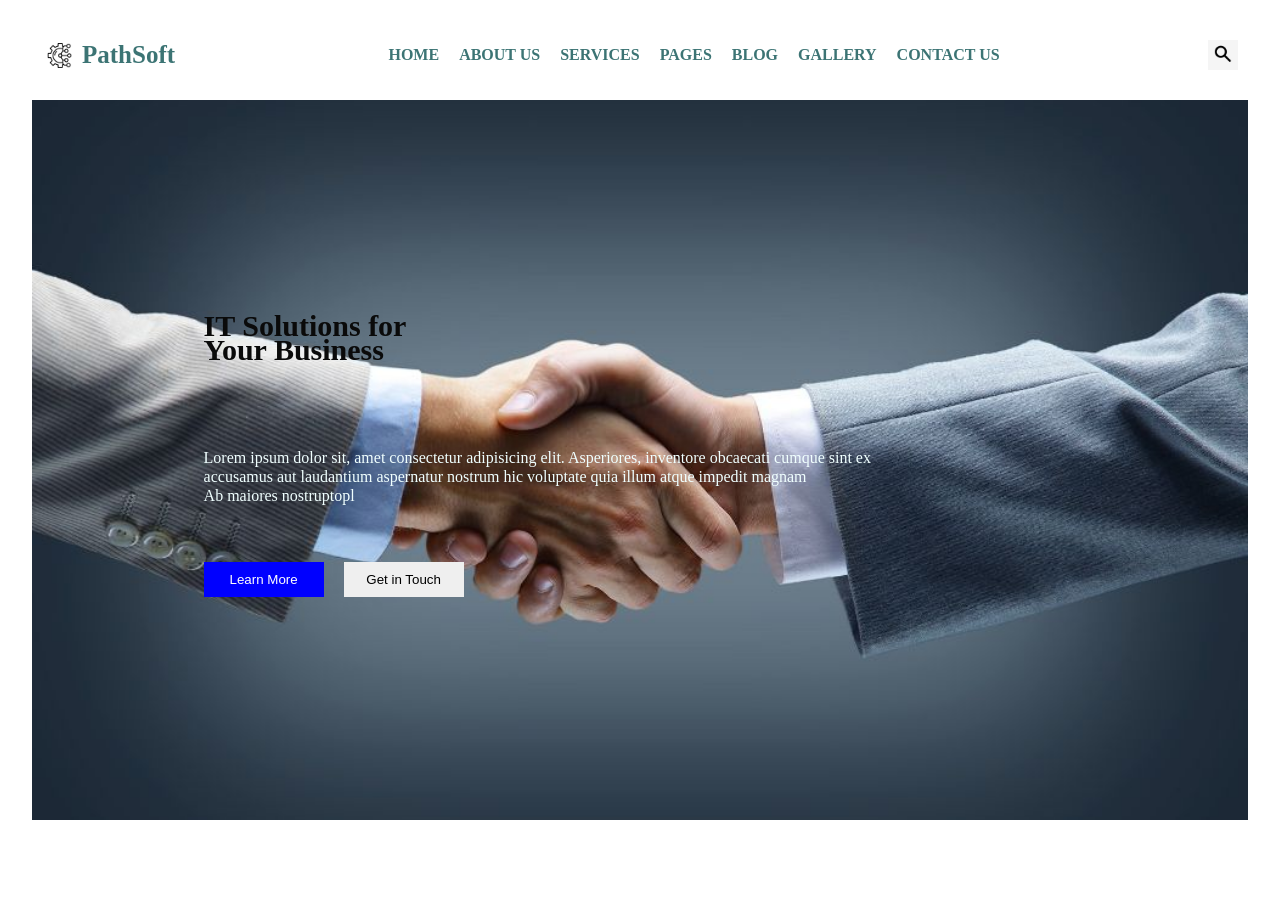
==== business.html @ 7b30dca0 "nav bar,links and hero section" ====
<!doctype html>
<html lang="en">
  <head>
    <meta charset="UTF-8" />
    <meta name="viewport" content="width=device-width, initial-scale=1.0" />
    <title>Document</title>
    <link rel="stylesheet" href="business.css" />
  </head>
  <body>
    <!-- MAIN CONTAINER -->
    <div class="main-container">
      <!-- NAV BAR -->
      <nav class="nav-bar">
        <div class="logo">
          <img class="nav-logo" src="asserts\images\hero logo.jpg" alt="" />
          <!-- <svg
              xmlns="http://www.w3.org/2000/svg"
              width="24"
              height="24"
              viewBox="0 0 24 24"
              fill="none"
              stroke="currentColor"
              stroke-width="2"
              stroke-linecap="round"
              stroke-linejoin="round"
              class="lucide lucide-chess-queen-icon lucide-chess-queen"
            >
              <path
                d="M4 20a2 2 0 0 1 2-2h12a2 2 0 0 1 2 2v1a1 1 0 0 1-1 1H5a1 1 0 0 1-1-1z"
              />
              <path
                d="m12.474 5.943 1.567 5.34a1 1 0 0 0 1.75.328l2.616-3.402"
              />
              <path d="m20 9-3 9" />
              <path
                d="m5.594 8.209 2.615 3.403a1 1 0 0 0 1.75-.329l1.567-5.34"
              />
              <path d="M7 18 4 9" />
              <circle cx="12" cy="4" r="2" />
              <circle cx="20" cy="7" r="2" />
              <circle cx="4" cy="7" r="2" />
            </svg> -->

          <h1>PathSoft</h1>
        </div>
        <!-- NAV LINKS -->

        <ul class="nav-links">
          <li>HOME</li>
          <li>ABOUT US</li>
          <li>SERVICES</li>
          <li>PAGES</li>
          <li>BLOG</li>
          <li>GALLERY</li>
          <li>CONTACT US</li>
        </ul>

        <img class="nav-image" src="asserts\images\search icon.jpg" alt="" />
      </nav>
      <!-- HERO IMAGE -->
      <div class="hero-section">
        <div class="hero-content">
          <h3>IT Solutions for <br />Your Business</h3>
          <p>
            Lorem ipsum dolor sit, amet consectetur adipisicing elit.
            Asperiores, inventore obcaecati cumque sint ex <br />
            accusamus aut laudantium aspernatur nostrum hic voluptate quia illum
            atque impedit magnam <br />
            Ab maiores nostruptopl
          </p>
          <div class="hero-buttons">
            <button class="button-1">Learn More</button>
            <button class="button-2">Get in Touch</button>
          </div>
        </div>
      </div>
    </div>
  </body>
</html>
---- business.css ----
body {
  margin: 0;
  padding: 0;
  box-sizing: border-box;
  /* background-color: black; */
}
.main-container {
  max-width: 100%;
  width: 95%;
  padding: 0;
  margin: 10px auto;
}
.nav-bar {
  /* background-color: aqua; */
  display: flex;
  align-items: center;
  justify-content: space-between;
  padding: 10px;
}
.logo {
  display: flex;
  align-items: center;
  justify-content: center;
  /* gap: 10px; */
}
.logo h1 {
  padding: 5px;
  margin: 0;
  font-size: 25px;
  color: rgb(60, 116, 116);
}

.nav-logo {
  width: 25px;
  height: 25px;
  margin: 5px;
}
.nav-links {
  display: flex;
  justify-content: center;
  align-items: center;
  list-style: none;
  gap: 20px;
  font-weight: bold;
  padding: 10px;
  color: rgb(60, 116, 116);
  /* border-bottom: 2px solid transparent; */

  transition: 0.3s;
}
@media (max-width: 820px) {
  .nav-bar {
    background-color: rgb(190, 231, 231);
    display: flex;
    flex-direction: column;
    align-items: self-start;
    justify-content: space-between;
    padding: 10px;
    /* display: none; */
    margin: 0;
  }

  .nav-links {
    /* display: flex; */
    flex-direction: column;
    /* justify-content: center; */
    /* align-items: center; */
    list-style: none;
    gap: 20px;
    font-weight: bold;
    padding: 10px;
    color: rgb(60, 116, 116);
    /* border-bottom: 2px solid transparent; */

    transition: 0.3s;
  }
  .nav-image {
    width: 30px;
    display: none;
  }
}

.nav-links li:hover {
  text-decoration: underline;
  transform: scale(1.1);
  color: rgb(26, 82, 155);
  cursor: pointer;
}
.nav-links li:active {
  color: rgb(25, 26, 27);
}

.nav-image {
  width: 30px;
}
.hero-section {
  background-image: url(asserts/images/homepic.jpg);
  background-size: cover;
  background-position: center;
  background-repeat: no-repeat;
  height: 80vh;
  position: relative;
}
.hero-content {
  display: flex;
  flex-direction: column;
  position: absolute;
  left: 10%;
  top: 20%;
  justify-content: center;
  padding: 20px;
  margin: auto 10px;
  color: rgb(10, 10, 10);
}
.hero-content h3 {
  line-height: 1.5rem;
  font-size: 30px;
  /* color: black; */
  padding: 20px;
}
.hero-content p {
  line-height: 1.2rem;
  padding: 20px;
  color: azure;
}
.hero-buttons {
  display: flex;
  gap: 20px;
  padding: 20px;
}
button {
  width: 120px;
  padding: 10px;
  border: none;
}
.button-1 {
  background-color: blue;
  color: white;
}
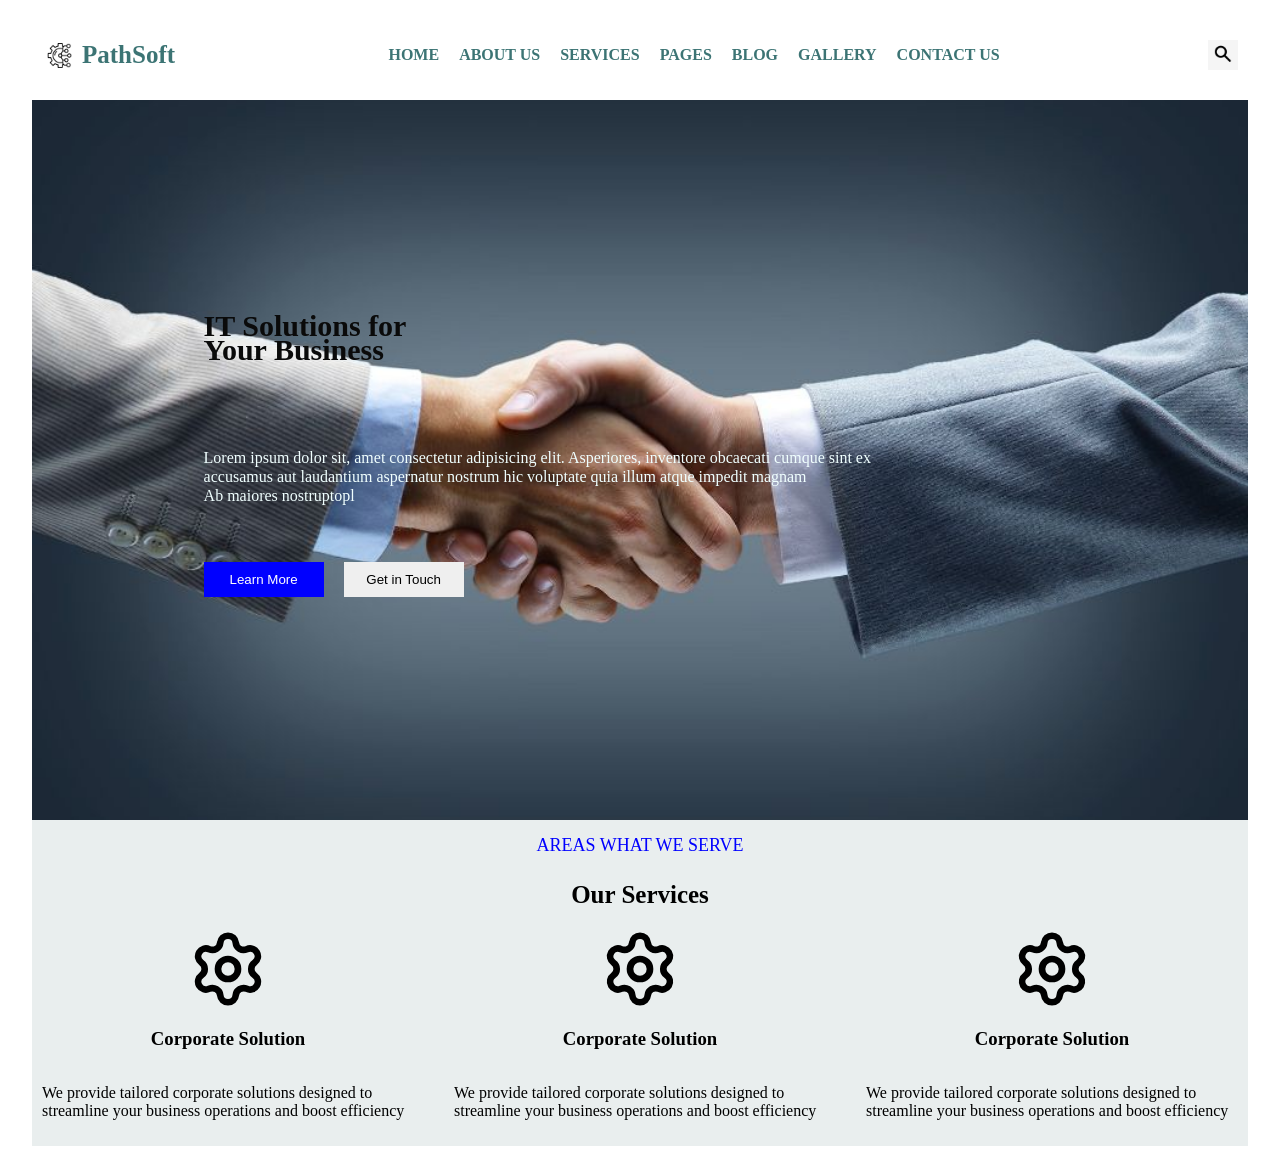
==== commit 20780231: "cards" ====
--- a/business.html
+++ b/business.html
@@ -74,6 +74,99 @@
           </div>
         </div>
       </div>
+      <!-- SECTION 2 -->
+      <div class="section-2">
+        <div class="top-content">
+          <p>AREAS WHAT WE SERVE</p>
+          <h1>Our Services</h1>
+        </div>
+        <!-- CARDS -->
+        <div class="cards-container">
+          <!-- CARD 1 -->
+
+          <div class="card">
+            <div class="card-1-content">
+              <svg
+                xmlns="http://www.w3.org/2000/svg"
+                width="24"
+                height="24"
+                viewBox="0 0 24 24"
+                fill="none"
+                stroke="currentColor"
+                stroke-width="2"
+                stroke-linecap="round"
+                stroke-linejoin="round"
+                class="lucide lucide-settings-icon lucide-settings"
+              >
+                <path
+                  d="M9.671 4.136a2.34 2.34 0 0 1 4.659 0 2.34 2.34 0 0 0 3.319 1.915 2.34 2.34 0 0 1 2.33 4.033 2.34 2.34 0 0 0 0 3.831 2.34 2.34 0 0 1-2.33 4.033 2.34 2.34 0 0 0-3.319 1.915 2.34 2.34 0 0 1-4.659 0 2.34 2.34 0 0 0-3.32-1.915 2.34 2.34 0 0 1-2.33-4.033 2.34 2.34 0 0 0 0-3.831A2.34 2.34 0 0 1 6.35 6.051a2.34 2.34 0 0 0 3.319-1.915"
+                />
+                <circle cx="12" cy="12" r="3" />
+              </svg>
+              <h3>Corporate Solution</h3>
+              <p>
+                We provide tailored corporate solutions designed to streamline
+                your business operations and boost efficiency
+              </p>
+            </div>
+          </div>
+          <!-- CARD 2 -->
+          <div class="card">
+            <div class="card-1-content">
+              <svg
+                xmlns="http://www.w3.org/2000/svg"
+                width="24"
+                height="24"
+                viewBox="0 0 24 24"
+                fill="none"
+                stroke="currentColor"
+                stroke-width="2"
+                stroke-linecap="round"
+                stroke-linejoin="round"
+                class="lucide lucide-settings-icon lucide-settings"
+              >
+                <path
+                  d="M9.671 4.136a2.34 2.34 0 0 1 4.659 0 2.34 2.34 0 0 0 3.319 1.915 2.34 2.34 0 0 1 2.33 4.033 2.34 2.34 0 0 0 0 3.831 2.34 2.34 0 0 1-2.33 4.033 2.34 2.34 0 0 0-3.319 1.915 2.34 2.34 0 0 1-4.659 0 2.34 2.34 0 0 0-3.32-1.915 2.34 2.34 0 0 1-2.33-4.033 2.34 2.34 0 0 0 0-3.831A2.34 2.34 0 0 1 6.35 6.051a2.34 2.34 0 0 0 3.319-1.915"
+                />
+                <circle cx="12" cy="12" r="3" />
+              </svg>
+
+              <h3>Corporate Solution</h3>
+              <p>
+                We provide tailored corporate solutions designed to streamline
+                your business operations and boost efficiency
+              </p>
+            </div>
+          </div>
+          <!-- CARD 3 -->
+          <div class="card">
+            <div class="card-1-content">
+              <svg
+                xmlns="http://www.w3.org/2000/svg"
+                width="24"
+                height="24"
+                viewBox="0 0 24 24"
+                fill="none"
+                stroke="currentColor"
+                stroke-width="2"
+                stroke-linecap="round"
+                stroke-linejoin="round"
+                class="lucide lucide-settings-icon lucide-settings"
+              >
+                <path
+                  d="M9.671 4.136a2.34 2.34 0 0 1 4.659 0 2.34 2.34 0 0 0 3.319 1.915 2.34 2.34 0 0 1 2.33 4.033 2.34 2.34 0 0 0 0 3.831 2.34 2.34 0 0 1-2.33 4.033 2.34 2.34 0 0 0-3.319 1.915 2.34 2.34 0 0 1-4.659 0 2.34 2.34 0 0 0-3.32-1.915 2.34 2.34 0 0 1-2.33-4.033 2.34 2.34 0 0 0 0-3.831A2.34 2.34 0 0 1 6.35 6.051a2.34 2.34 0 0 0 3.319-1.915"
+                />
+                <circle cx="12" cy="12" r="3" />
+              </svg>
+              <h3>Corporate Solution</h3>
+              <p>
+                We provide tailored corporate solutions designed to streamline
+                your business operations and boost efficiency
+              </p>
+            </div>
+          </div>
+        </div>
+      </div>
     </div>
   </body>
 </html>
--- a/business.css
+++ b/business.css
@@ -137,3 +137,44 @@
   background-color: blue;
   color: white;
 }
+/* SECTION 2 */
+.section-2 {
+  background-color: rgb(233, 238, 238);
+}
+.top-content {
+  display: flex;
+  flex-direction: column;
+  justify-content: center;
+  align-items: center;
+}
+.top-content p {
+  padding: 10px;
+  color: blue;
+  font-size: 18px;
+  margin-bottom: 1px;
+  margin: 5px;
+}
+.top-content h1 {
+  padding: 10px;
+  font-size: 25px;
+  font-weight: bold;
+  margin: 0;
+}
+/* CARDS */
+.cards-container {
+  display: grid;
+  grid-template-columns: repeat(3, 1fr);
+  gap: 20px;
+}
+.card-1-content {
+  /* background-color: blue; */
+  display: flex;
+  flex-direction: column;
+  justify-content: center;
+  align-items: center;
+  padding: 10px;
+}
+svg {
+  width: 100px;
+  height: 80px;
+}
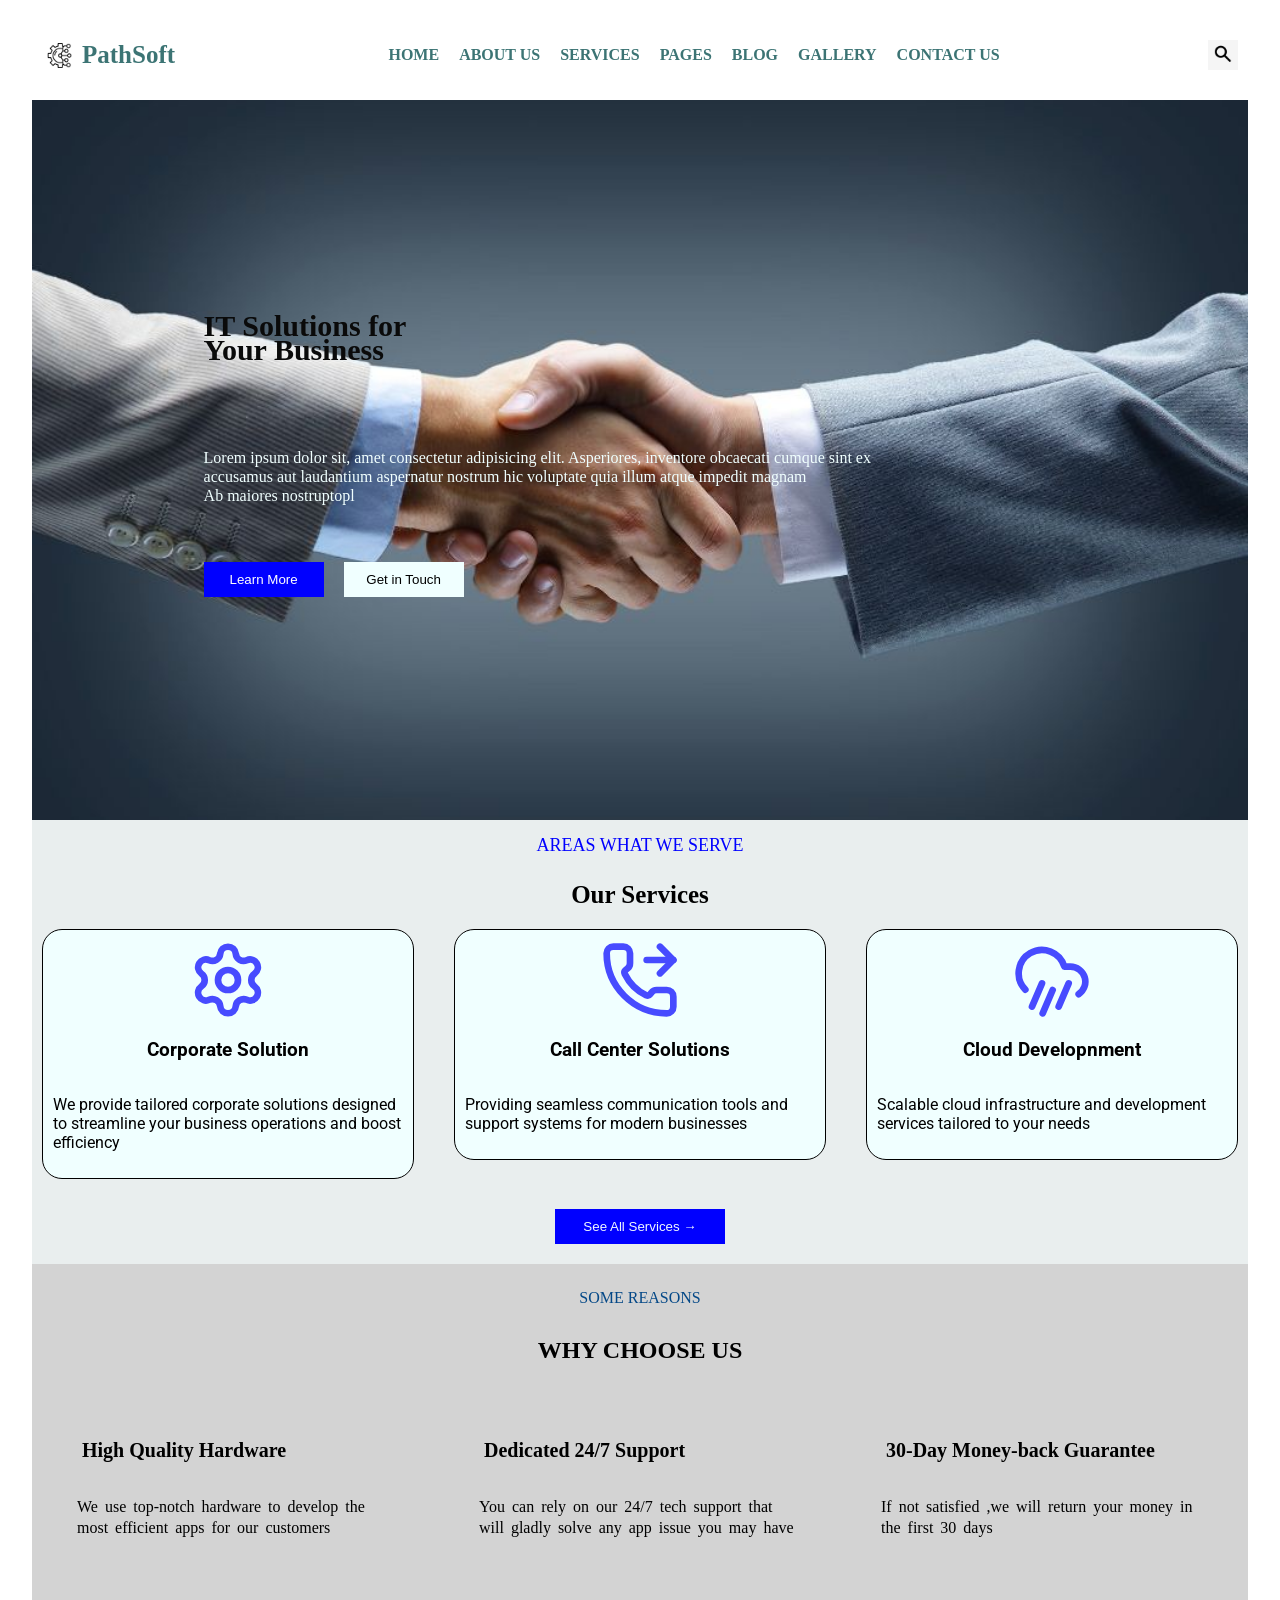
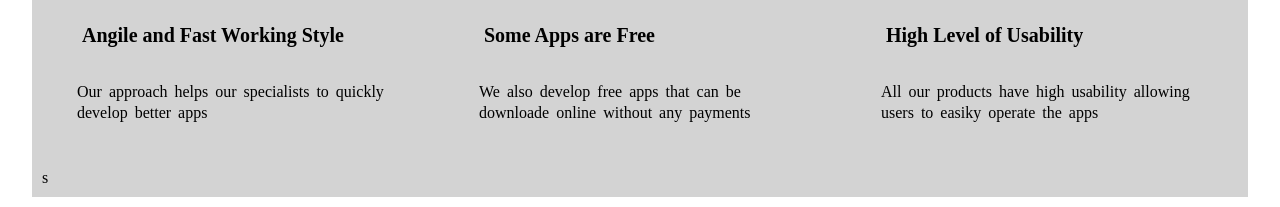
==== commit 8c927c41: "responsive ,grid and flexbox" ====
--- a/business.html
+++ b/business.html
@@ -85,7 +85,7 @@
           <!-- CARD 1 -->
 
           <div class="card">
-            <div class="card-1-content">
+            <div class="cards">
               <svg
                 xmlns="http://www.w3.org/2000/svg"
                 width="24"
@@ -112,7 +112,7 @@
           </div>
           <!-- CARD 2 -->
           <div class="card">
-            <div class="card-1-content">
+            <div class="cards">
               <svg
                 xmlns="http://www.w3.org/2000/svg"
                 width="24"
@@ -123,24 +123,25 @@
                 stroke-width="2"
                 stroke-linecap="round"
                 stroke-linejoin="round"
-                class="lucide lucide-settings-icon lucide-settings"
+                class="lucide lucide-phone-forwarded-icon lucide-phone-forwarded"
               >
+                <path d="M14 6h8" />
+                <path d="m18 2 4 4-4 4" />
                 <path
-                  d="M9.671 4.136a2.34 2.34 0 0 1 4.659 0 2.34 2.34 0 0 0 3.319 1.915 2.34 2.34 0 0 1 2.33 4.033 2.34 2.34 0 0 0 0 3.831 2.34 2.34 0 0 1-2.33 4.033 2.34 2.34 0 0 0-3.319 1.915 2.34 2.34 0 0 1-4.659 0 2.34 2.34 0 0 0-3.32-1.915 2.34 2.34 0 0 1-2.33-4.033 2.34 2.34 0 0 0 0-3.831A2.34 2.34 0 0 1 6.35 6.051a2.34 2.34 0 0 0 3.319-1.915"
+                  d="M13.832 16.568a1 1 0 0 0 1.213-.303l.355-.465A2 2 0 0 1 17 15h3a2 2 0 0 1 2 2v3a2 2 0 0 1-2 2A18 18 0 0 1 2 4a2 2 0 0 1 2-2h3a2 2 0 0 1 2 2v3a2 2 0 0 1-.8 1.6l-.468.351a1 1 0 0 0-.292 1.233 14 14 0 0 0 6.392 6.384"
                 />
-                <circle cx="12" cy="12" r="3" />
               </svg>
 
-              <h3>Corporate Solution</h3>
-              <p>
-                We provide tailored corporate solutions designed to streamline
-                your business operations and boost efficiency
+              <h3>Call Center Solutions</h3>
+              <p>
+                Providing seamless communication tools and support systems for
+                modern businesses
               </p>
             </div>
           </div>
           <!-- CARD 3 -->
           <div class="card">
-            <div class="card-1-content">
+            <div class="cards">
               <svg
                 xmlns="http://www.w3.org/2000/svg"
                 width="24"
@@ -151,20 +152,95 @@
                 stroke-width="2"
                 stroke-linecap="round"
                 stroke-linejoin="round"
-                class="lucide lucide-settings-icon lucide-settings"
+                class="lucide lucide-cloud-rain-wind-icon lucide-cloud-rain-wind"
               >
                 <path
-                  d="M9.671 4.136a2.34 2.34 0 0 1 4.659 0 2.34 2.34 0 0 0 3.319 1.915 2.34 2.34 0 0 1 2.33 4.033 2.34 2.34 0 0 0 0 3.831 2.34 2.34 0 0 1-2.33 4.033 2.34 2.34 0 0 0-3.319 1.915 2.34 2.34 0 0 1-4.659 0 2.34 2.34 0 0 0-3.32-1.915 2.34 2.34 0 0 1-2.33-4.033 2.34 2.34 0 0 0 0-3.831A2.34 2.34 0 0 1 6.35 6.051a2.34 2.34 0 0 0 3.319-1.915"
+                  d="M4 14.899A7 7 0 1 1 15.71 8h1.79a4.5 4.5 0 0 1 2.5 8.242"
                 />
-                <circle cx="12" cy="12" r="3" />
+                <path d="m9.2 22 3-7" />
+                <path d="m9 13-3 7" />
+                <path d="m17 13-3 7" />
               </svg>
-              <h3>Corporate Solution</h3>
-              <p>
-                We provide tailored corporate solutions designed to streamline
-                your business operations and boost efficiency
-              </p>
-            </div>
-          </div>
+              <h3>Cloud Developnment</h3>
+              <p>
+                Scalable cloud infrastructure and development services tailored
+                to your needs
+              </p>
+            </div>
+          </div>
+        </div>
+        <button>See All Services <span>&rarr; </span></button>
+      </div>
+      <!-- SECTION 3 -->
+      <div class="section-3">
+        <div class="section-3-top">
+          <p>SOME REASONS</p>
+          <h2>WHY CHOOSE US</h2>
+        </div>
+        <div class="section-3-cards">
+          <!-- SECTION 3 CARD 1 -->
+          <div class="card-wrapper">
+            <div class="card-container">
+              <h4>High Quality Hardware</h4>
+              <p>
+                We use top-notch hardware to develop the most efficient apps for
+                our customers
+              </p>
+            </div>
+          </div>
+          <!-- SECTION 3 CARD 2 -->
+          <div class="card-wrapper">
+            <div class="card-container">
+              <h4>Dedicated 24/7 Support</h4>
+              <p>
+                You can rely on our 24/7 tech support that will gladly solve any
+                app issue you may have
+              </p>
+            </div>
+          </div>
+          <!-- SECTION 3 CARD 3 -->
+          <div class="card-wrapper">
+            <div class="card-container">
+              <h4>30-Day Money-back Guarantee</h4>
+              <p>
+                If not satisfied ,we will return your money in the first 30 days
+              </p>
+            </div>
+          </div>
+
+          <!-- SECTION 3 CARD 4 -->
+          <div class="card-wrapper">
+            <div class="card-container">
+              <h4>Angile and Fast Working Style</h4>
+              <p>
+                Our approach helps our specialists to quickly develop better
+                apps
+              </p>
+            </div>
+          </div>
+
+          <!-- SECTION 3 CARD 5 -->
+          <div class="card-wrapper">
+            <div class="card-container">
+              <h4>Some Apps are Free</h4>
+              <p>
+                We also develop free apps that can be downloade online without
+                any payments
+              </p>
+            </div>
+          </div>
+
+          <!-- SECTION 3 CARD 6 -->
+          <div class="card-wrapper">
+            <div class="card-container">
+              <h4>High Level of Usability</h4>
+              <p>
+                All our products have high usability allowing users to easiky
+                operate the apps
+              </p>
+            </div>
+          </div>
+          s
         </div>
       </div>
     </div>
--- a/business.css
+++ b/business.css
@@ -1,3 +1,5 @@
+@import url("https://fonts.googleapis.com/css2?family=Arimo:ital,wght@0,400..700;1,400..700&family=Bitcount+Grid+Double:wght@100..900&family=Inter:ital,opsz,wght@0,14..32,100..900;1,14..32,100..900&family=Lobster+Two:ital,wght@0,400;0,700;1,400;1,700&family=Merriweather:ital,opsz,wght@0,18..144,300..900;1,18..144,300..900&family=Playfair+Display:ital,wght@0,400..900;1,400..900&family=Roboto+Condensed:ital,wght@0,100..900;1,100..900&family=Roboto:ital,wght@0,100..900;1,100..900&family=Saira+Stencil:ital,wght@0,100..900;1,100..900&family=Sekuya&display=swap");
+
 body {
   margin: 0;
   padding: 0;
@@ -136,10 +138,39 @@
 .button-1 {
   background-color: blue;
   color: white;
-}
+  transition: 0.5s;
+}
+.button-1:hover {
+  cursor: pointer;
+  background-color: azure;
+  color: black;
+}
+.button-1:active {
+  background-color: blue;
+  color: aliceblue;
+}
+.button-2 {
+  background-color: azure;
+  color: black;
+  transition: 0.5s;
+}
+.button-2:hover {
+  cursor: pointer;
+  background-color: blue;
+  color: white;
+}
+.button-2:active {
+  background-color: white;
+  color: black;
+}
+
 /* SECTION 2 */
 .section-2 {
   background-color: rgb(233, 238, 238);
+  display: flex;
+  flex-direction: column;
+  align-items: center;
+  justify-content: center;
 }
 .top-content {
   display: flex;
@@ -165,16 +196,129 @@
   display: grid;
   grid-template-columns: repeat(3, 1fr);
   gap: 20px;
-}
-.card-1-content {
+  align-content: center;
+  border-radius: none;
+}
+.cards {
   /* background-color: blue; */
   display: flex;
   flex-direction: column;
   justify-content: center;
   align-items: center;
   padding: 10px;
+  font-family: "Roboto", sans-serif;
+  background-color: azure;
+  border-radius: 20px;
+  border: 0.5px solid black;
+  margin: 10px;
+}
+
+@media (max-width: 720px) {
+  .cards-container {
+    /* background-color: blue; */
+    display: grid;
+    grid-template-columns: repeat(1, 1fr);
+
+    padding: 10px;
+    font-family: "Roboto", sans-serif;
+    background-color: azure;
+
+    border: 0.5px solid black;
+  }
+}
+.cards:hover {
+  transform: scale(1.03);
 }
 svg {
   width: 100px;
   height: 80px;
-}
+  color: blue;
+  opacity: 0.7;
+}
+/* SECTION 2 BUTTON */
+.section-2 button {
+  background-color: blue;
+  color: aliceblue;
+  width: 170px;
+  margin: 20px;
+  padding: 10px;
+  border: none;
+  transition: 0.3s;
+}
+.section-2 button:hover {
+  cursor: pointer;
+  background-color: azure;
+  color: black;
+}
+.section-2 button:active {
+  background-color: blue;
+  color: aliceblue;
+}
+/* SECTION 3 */
+.section-3 {
+  display: flex;
+  flex-direction: column;
+  justify-content: center;
+  align-items: center;
+  background-color: lightgray;
+}
+/* SECTION 3 TOP */
+.section-3-top {
+  display: grid;
+  grid-template-columns: repeat(1, 1fr);
+  align-content: center;
+  justify-items: center;
+  margin: 10px;
+}
+.section-3-top p {
+  color: rgb(4, 72, 135);
+  padding: 5px;
+  margin: 10px;
+}
+.section-3-top h2 {
+  padding: 5px;
+  text-transform: uppercase;
+  margin: 10px;
+}
+/* SECTION 3 CARDS */
+.section-3-cards {
+  display: grid;
+  grid-template-columns: repeat(3, 1fr);
+  gap: 10px;
+  padding: 10px;
+}
+@media (max-width: 720px) {
+  .section-3-cards {
+    display: grid;
+    grid-template-columns: repeat(1, 1fr);
+    gap: 10px;
+    padding: 10px;
+  }
+}
+
+.card-container {
+  display: flex;
+  flex-direction: column;
+  padding: 10px;
+  margin: 10px;
+}
+.card-container :hover {
+  transform: scale(1.05);
+}
+
+.card-container h4 {
+  padding: 10px;
+  text-decoration: solid;
+  font-size: 20px;
+  margin: 10px;
+}
+.card-container p {
+  line-height: 1.3rem;
+  word-spacing: 3px;
+  padding: 10px;
+  margin: 5px;
+}
+
+.card-wrapper:hover {
+  transform: scale(1.03);
+}
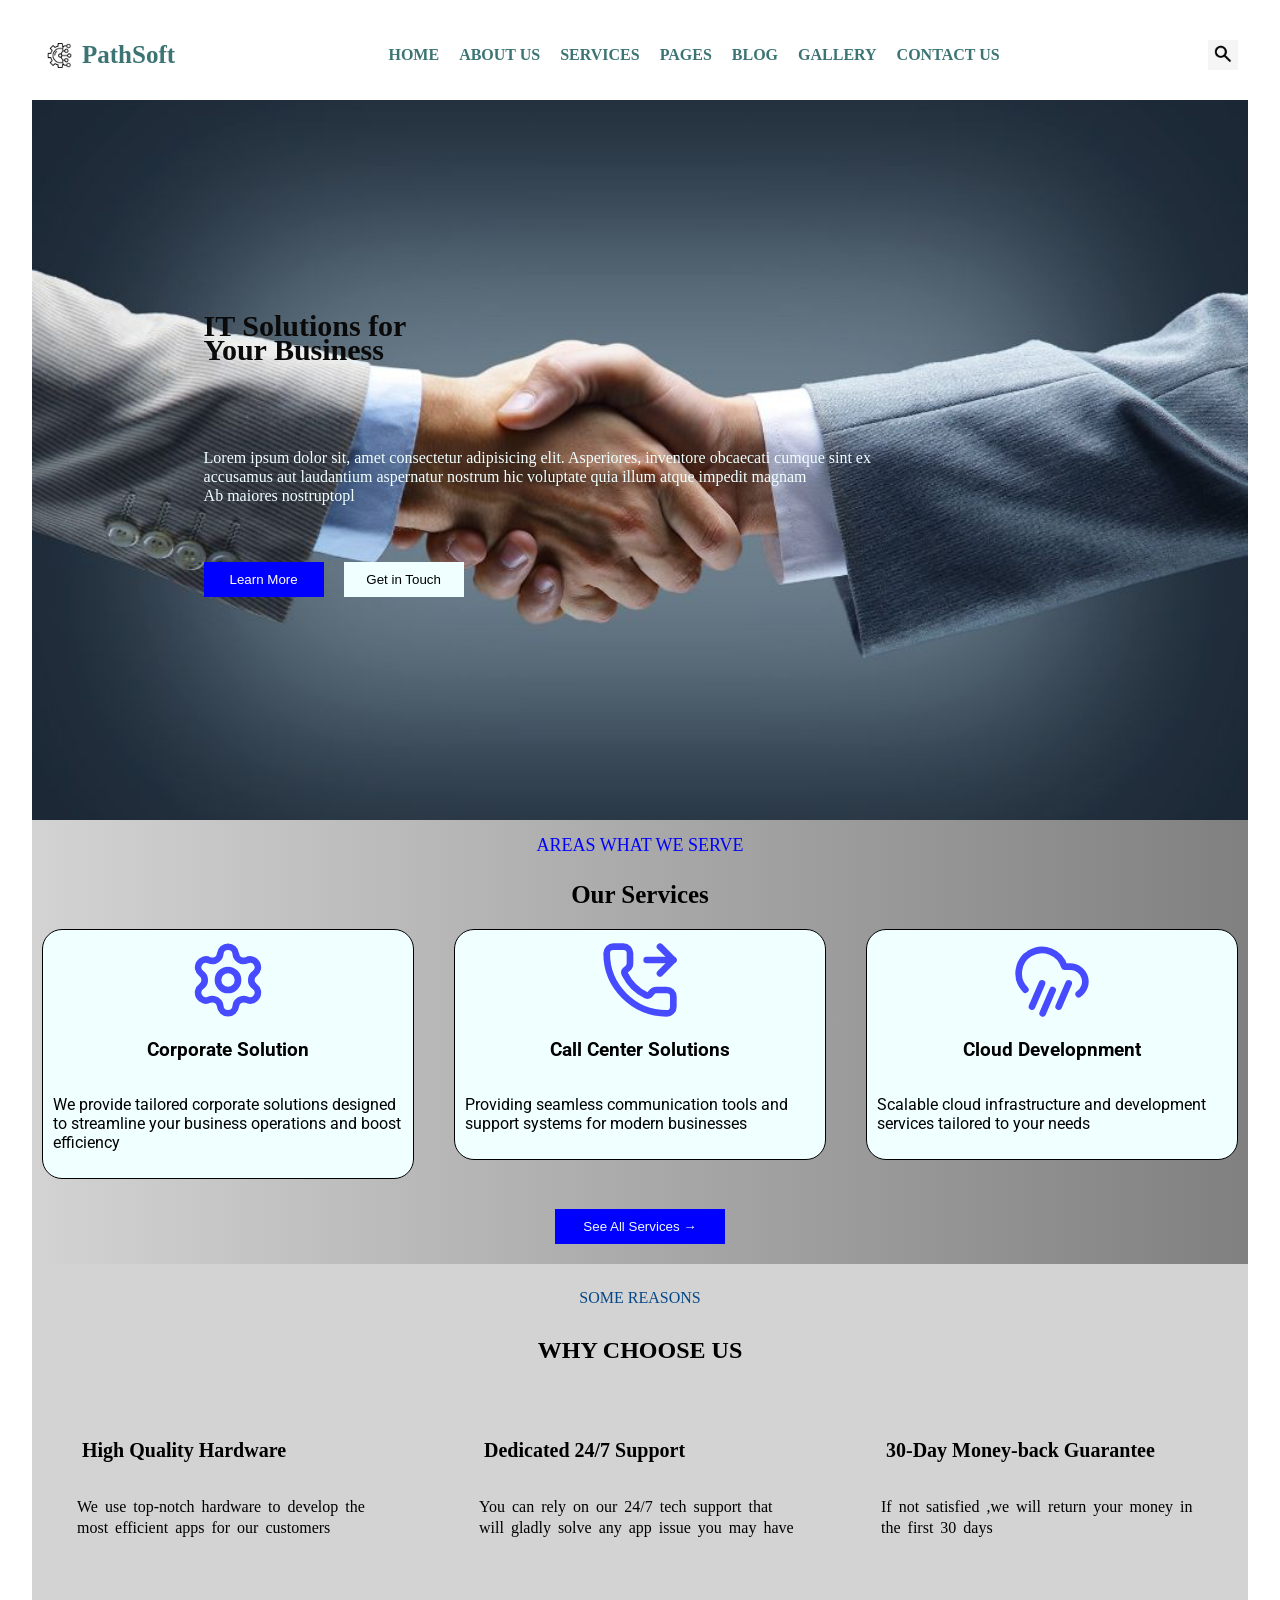
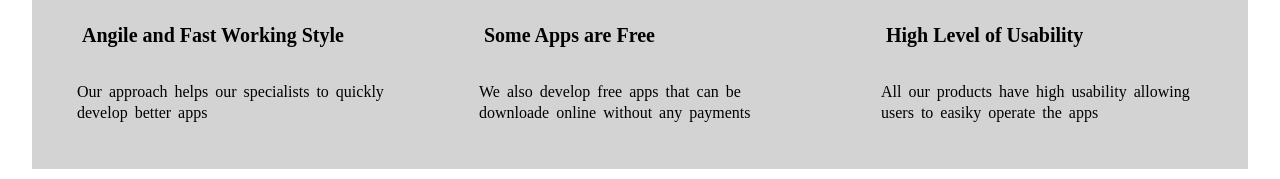
==== commit 5907db89: "animation and rotate3d" ====
--- a/business.html
+++ b/business.html
@@ -240,7 +240,6 @@
               </p>
             </div>
           </div>
-          s
         </div>
       </div>
     </div>
--- a/business.css
+++ b/business.css
@@ -166,11 +166,12 @@
 
 /* SECTION 2 */
 .section-2 {
-  background-color: rgb(233, 238, 238);
-  display: flex;
-  flex-direction: column;
-  align-items: center;
-  justify-content: center;
+  /* background-color: rgb(233, 238, 238); */
+  display: flex;
+  flex-direction: column;
+  align-items: center;
+  justify-content: center;
+  background: linear-gradient(to right, lightgray, gray);
 }
 .top-content {
   display: flex;
@@ -211,6 +212,34 @@
   border-radius: 20px;
   border: 0.5px solid black;
   margin: 10px;
+  perspective: 1000px;
+}
+.cards:hover {
+  animation-name: bounce;
+  animation-duration: 1s;
+  animation-iteration-count: infinite;
+}
+
+@keyframes bounce {
+  /*animation name*/
+  0% {
+    transform: rotate3d(1, 0, 0, 0); /* normal position*/
+  }
+
+  50% {
+    /*halfway through the animation*/
+    transform: rotate3d(
+      1,
+      1,
+      0,
+      15deg
+    ); /*size of how you want the animation to move*/
+  }
+
+  100% {
+    /*100% means the end of the animation and the animation returns to its original position*/
+    transform: rotate3d(1, 0, 0, 0);
+  }
 }
 
 @media (max-width: 720px) {
@@ -226,9 +255,7 @@
     border: 0.5px solid black;
   }
 }
-.cards:hover {
-  transform: scale(1.03);
-}
+
 svg {
   width: 100px;
   height: 80px;
@@ -261,6 +288,7 @@
   justify-content: center;
   align-items: center;
   background-color: lightgray;
+  /* background: linear-gradient(lightgray, gray); */
 }
 /* SECTION 3 TOP */
 .section-3-top {
@@ -304,6 +332,7 @@
 }
 .card-container :hover {
   transform: scale(1.05);
+  transform: rotateY(360deg);
 }
 
 .card-container h4 {
